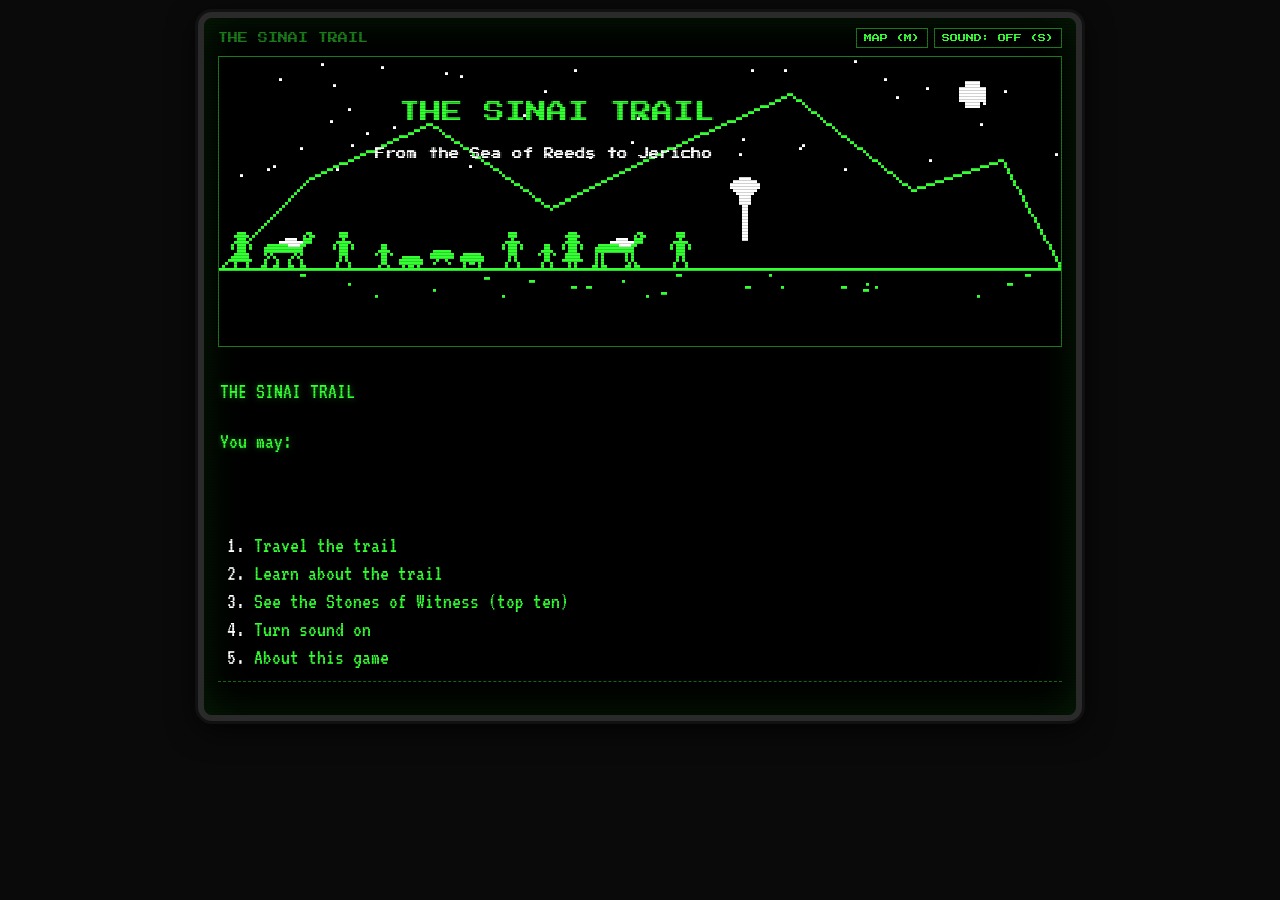
==== index.html @ 5757d83b "Sinai Trail v0.1 — playable demo Co-Authored-By: Claude Opus 5 <noreply@anthropic.com>" ====
<!DOCTYPE html>
<html lang="en">
<head>
<meta charset="utf-8">
<meta name="viewport" content="width=device-width, initial-scale=1">
<title>The Sinai Trail</title>
<meta name="description" content="An Oregon Trail-style game of Israel's forty-year journey from the Red Sea to Jericho, with teaching from BEMA Discipleship, David Pawson and BibleProject.">
<link rel="preconnect" href="https://fonts.googleapis.com">
<link href="https://fonts.googleapis.com/css2?family=Press+Start+2P&family=VT323&display=swap" rel="stylesheet">
<link rel="stylesheet" href="css/style.css">
</head>
<body>
<div id="monitor">
  <div id="bezel">
    <div id="topbar">
      <span id="brand">THE SINAI TRAIL</span>
      <span id="btns"><button id="mapbtn">MAP (M)</button><button id="sndbtn">SOUND: OFF (S)</button></span>
    </div>
    <canvas id="scene" width="560" height="192"></canvas>
    <div id="title"></div>
    <div id="text"></div>
    <ul id="menu"></ul>
    <div id="status"></div>
    <div id="scanlines"></div>
  </div>
  <div id="map" hidden>
    <div id="mapwrap">
      <canvas id="mapc" width="560" height="384"></canvas>
      <div id="mapside">
        <h3>WHERE YOU HAVE BEEN</h3>
        <ul id="maplog"></ul>
        <p class="hint">Route: Sea of Reeds → Marah → Elim → Sin → Rephidim → Sinai → Taberah → Hazeroth → Kadesh → Paran/Zin → Kadesh → Mt Hor → Arabah → Jahaz → Shittim → Nebo → Jordan → Jericho</p>
      </div>
    </div>
  </div>
</div>
<script src="js/data/core.js"></script>
<script src="js/data/stops_exodus.js"></script>
<script src="js/data/stops_numbers.js"></script>
<script src="js/data/stops_joshua.js"></script>
<script src="js/data/events.js"></script>
<script src="js/scenes.js"></script>
<script src="js/map.js"></script>
<script src="js/audio.js"></script>
<script src="js/engine.js"></script>
</body>
</html>
---- css/style.css ----
/* THE SINAI TRAIL — Apple II phosphor look */
:root { --g: #33ff33; --dg: #1a7a1a; --k: #000; --w: #fff; }
* { box-sizing: border-box; }
html, body { margin: 0; background: #0a0a0a; color: var(--g); font-family: 'VT323', 'Courier New', monospace; }
#monitor { max-width: 900px; margin: 12px auto; padding: 0 8px; }
#bezel { position: relative; background: var(--k); border: 6px solid #2a2a2a; border-radius: 14px; box-shadow: 0 0 0 3px #111, 0 0 40px rgba(51,255,51,.12) inset, 0 8px 30px rgba(0,0,0,.8); padding: 10px 14px 12px; overflow: hidden; }
#topbar { display: flex; justify-content: space-between; align-items: center; font-family: 'Press Start 2P', monospace; font-size: 10px; color: var(--dg); margin-bottom: 8px; }
#btns button { background: var(--k); color: var(--g); border: 1px solid var(--dg); font-family: 'Press Start 2P', monospace; font-size: 8px; padding: 5px 7px; margin-left: 6px; cursor: pointer; }
#btns button:hover { background: var(--dg); color: var(--k); }
#scene { display: block; width: 100%; height: auto; image-rendering: pixelated; image-rendering: crisp-edges; border: 1px solid var(--dg); background: var(--k); }
#title { font-family: 'Press Start 2P', monospace; font-size: 11px; color: var(--w); margin: 10px 0 4px; min-height: 14px; letter-spacing: 1px; }
#text { white-space: pre-wrap; font-size: 22px; line-height: 1.15; min-height: 150px; max-height: 400px; overflow-y: auto; padding: 4px 2px; cursor: default; text-shadow: 0 0 6px rgba(51,255,51,.45); }
#menu { list-style: none; margin: 6px 0 0; padding: 0; font-size: 22px; }
#menu li { padding: 3px 6px; cursor: pointer; border-left: 3px solid transparent; }
#menu li:hover { background: #062; border-left-color: var(--g); }
#menu li.cont { color: var(--dg); animation: blink 1.4s steps(2) infinite; }
#menu li.inp input { background: var(--k); color: var(--g); border: none; border-bottom: 2px solid var(--g); font-family: inherit; font-size: 22px; width: 260px; outline: none; }
#menu .k { color: var(--w); }
#status { display: flex; flex-wrap: wrap; gap: 4px 18px; border-top: 1px dashed var(--dg); margin-top: 10px; padding-top: 6px; font-size: 18px; color: var(--dg); min-height: 22px; }
#status span { white-space: nowrap; }
#scanlines { pointer-events: none; position: absolute; inset: 0; background: repeating-linear-gradient(0deg, rgba(0,0,0,.18) 0 1px, transparent 1px 3px); mix-blend-mode: multiply; }
@keyframes blink { 50% { opacity: .3; } }
/* map overlay */
#map[hidden] { display: none; }
#map { position: fixed; inset: 0; background: rgba(0,0,0,.92); z-index: 10; display: flex; align-items: center; justify-content: center; cursor: pointer; }
#mapwrap { display: flex; gap: 14px; max-width: 900px; width: 96%; align-items: stretch; cursor: default; }
#mapc { width: 66%; height: auto; image-rendering: pixelated; border: 4px solid var(--dg); background: var(--k); flex: 0 0 66%; }
#mapside { flex: 1; border: 2px solid var(--dg); padding: 10px; font-size: 18px; overflow-y: auto; max-height: 70vh; }
#mapside h3 { font-family: 'Press Start 2P', monospace; font-size: 9px; color: var(--w); margin: 0 0 8px; }
#mapside ul { padding-left: 18px; margin: 0; }
#mapside .hint { color: var(--dg); font-size: 15px; }
@media (max-width: 640px) {
  #text, #menu, #menu li.inp input { font-size: 18px; }
  #status { font-size: 15px; }
  #mapwrap { flex-direction: column; }
  #mapc { width: 100%; flex-basis: auto; }
}
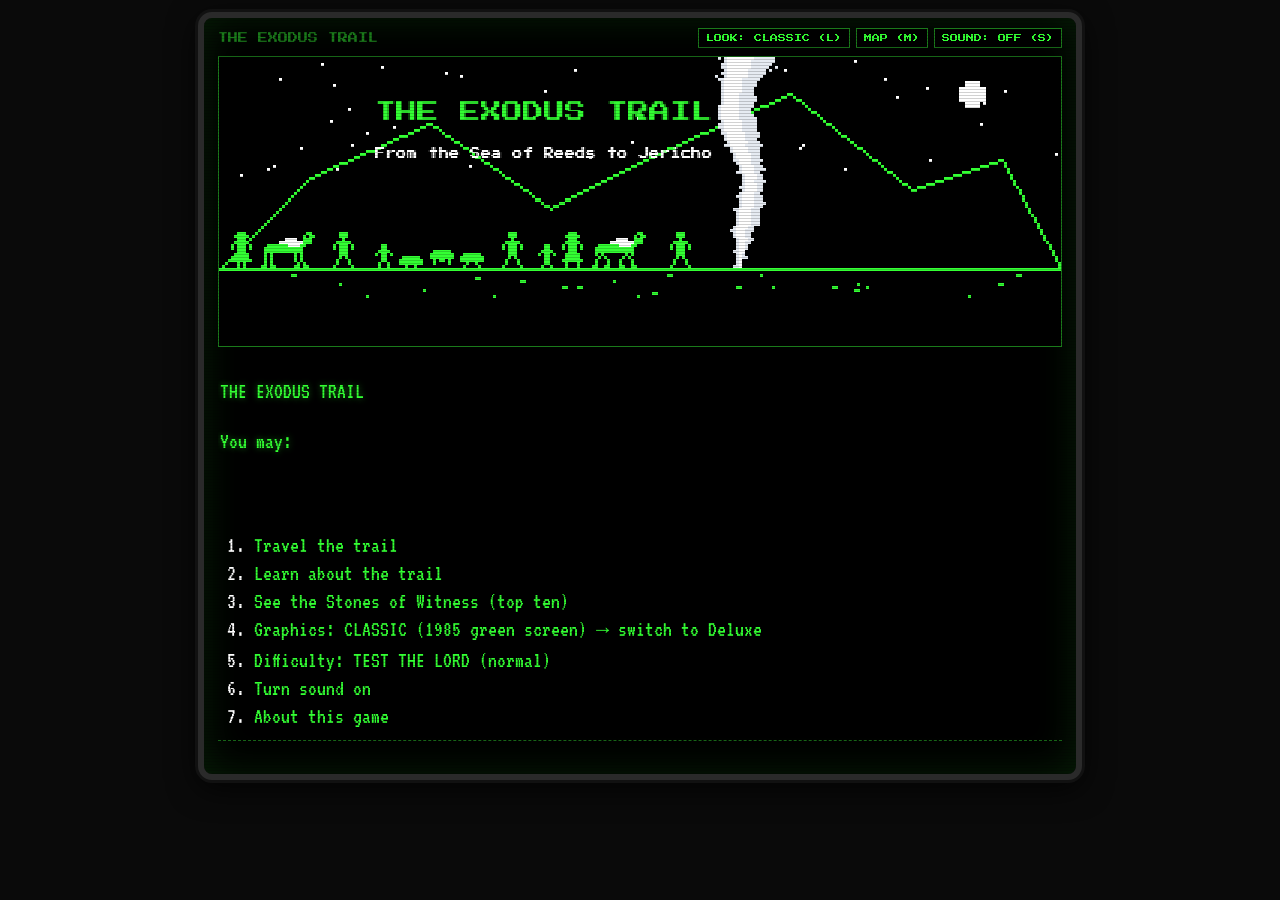
==== commit 82ecaef0: "v0.6 art: hero household, postcards, vignettes, pillar, portraits, parchment map, market scene - js/" ====
--- a/index.html
+++ b/index.html
@@ -3,8 +3,8 @@
 <head>
 <meta charset="utf-8">
 <meta name="viewport" content="width=device-width, initial-scale=1">
-<title>The Sinai Trail</title>
-<meta name="description" content="An Oregon Trail-style game of Israel's forty-year journey from the Red Sea to Jericho, with teaching from BEMA Discipleship, David Pawson and BibleProject.">
+<title>The Exodus Trail</title>
+<meta name="description" content="An Oregon Trail-style game of Israel's forty-year journey from the Red Sea to Jericho.">
 <link rel="preconnect" href="https://fonts.googleapis.com">
 <link href="https://fonts.googleapis.com/css2?family=Press+Start+2P&family=VT323&display=swap" rel="stylesheet">
 <link rel="stylesheet" href="css/style.css">
@@ -13,13 +13,14 @@
 <div id="monitor">
   <div id="bezel">
     <div id="topbar">
-      <span id="brand">THE SINAI TRAIL</span>
-      <span id="btns"><button id="mapbtn">MAP (M)</button><button id="sndbtn">SOUND: OFF (S)</button></span>
+      <span id="brand">THE EXODUS TRAIL</span>
+      <span id="btns"><button id="lookbtn">LOOK: CLASSIC (L)</button><button id="mapbtn">MAP (M)</button><button id="sndbtn">SOUND: OFF (S)</button></span>
     </div>
     <canvas id="scene" width="560" height="192"></canvas>
     <div id="title"></div>
     <div id="text"></div>
     <ul id="menu"></ul>
+    <canvas id="party" width="560" height="52" hidden></canvas>
     <div id="status"></div>
     <div id="scanlines"></div>
   </div>
@@ -39,7 +40,10 @@
 <script src="js/data/stops_numbers.js"></script>
 <script src="js/data/stops_joshua.js"></script>
 <script src="js/data/events.js"></script>
+<script src="js/art_v06.js"></script>
 <script src="js/scenes.js"></script>
+<script src="js/scenes_deluxe.js"></script>
+<script src="js/minigames.js"></script>
 <script src="js/map.js"></script>
 <script src="js/audio.js"></script>
 <script src="js/engine.js"></script>
--- a/css/style.css
+++ b/css/style.css
@@ -1,4 +1,4 @@
-/* THE SINAI TRAIL — Apple II phosphor look */
+/* THE EXODUS TRAIL — Apple II phosphor look */
 :root { --g: #33ff33; --dg: #1a7a1a; --k: #000; --w: #fff; }
 * { box-sizing: border-box; }
 html, body { margin: 0; background: #0a0a0a; color: var(--g); font-family: 'VT323', 'Courier New', monospace; }
@@ -16,6 +16,9 @@
 #menu li.cont { color: var(--dg); animation: blink 1.4s steps(2) infinite; }
 #menu li.inp input { background: var(--k); color: var(--g); border: none; border-bottom: 2px solid var(--g); font-family: inherit; font-size: 22px; width: 260px; outline: none; }
 #menu .k { color: var(--w); }
+#party { display: block; width: 100%; max-width: 560px; height: auto; image-rendering: pixelated; margin-top: 8px; border-top: 1px dashed var(--dg); padding-top: 6px; }
+#party[hidden] { display: none; }
+body.deluxe #party { border-top: 2px solid #b58a4a; }
 #status { display: flex; flex-wrap: wrap; gap: 4px 18px; border-top: 1px dashed var(--dg); margin-top: 10px; padding-top: 6px; font-size: 18px; color: var(--dg); min-height: 22px; }
 #status span { white-space: nowrap; }
 #scanlines { pointer-events: none; position: absolute; inset: 0; background: repeating-linear-gradient(0deg, rgba(0,0,0,.18) 0 1px, transparent 1px 3px); mix-blend-mode: multiply; }
@@ -35,3 +38,24 @@
   #mapwrap { flex-direction: column; }
   #mapc { width: 100%; flex-basis: auto; }
 }
+
+/* ===================== DELUXE LOOK (1990 colour edition) ===================== */
+body.deluxe { background: #1b1a24; color: #2b1d0e; }
+body.deluxe #bezel { background: #e9dcb9; border: 6px solid #5a3e28; border-radius: 6px; box-shadow: 0 0 0 3px #2c1c10, 0 0 0 5px #b58a4a, 0 10px 34px rgba(0,0,0,.7); }
+body.deluxe #topbar { color: #7a4a22; }
+body.deluxe #btns button { background: #f4ead0; color: #5a2a12; border: 2px solid #8a5a32; box-shadow: inset -2px -2px 0 #c9a76a, inset 2px 2px 0 #fff8e8; }
+body.deluxe #btns button:hover { background: #d9b877; color: #2b1d0e; }
+body.deluxe #scene { border: 3px solid #5a3e28; box-shadow: inset 0 0 0 2px #b58a4a; background: #000; }
+body.deluxe #title { color: #8a2a12; text-shadow: 1px 1px 0 #fff8e8; }
+body.deluxe #text { color: #2b1d0e; text-shadow: none; font-size: 23px; }
+body.deluxe #menu li { border-left: 3px solid transparent; }
+body.deluxe #menu li:hover { background: #d9b877; border-left-color: #8a2a12; }
+body.deluxe #menu li.cont { color: #7a4a22; }
+body.deluxe #menu .k { color: #8a2a12; }
+body.deluxe #menu li.inp input { background: #fff8e8; color: #2b1d0e; border-bottom: 2px solid #8a5a32; }
+body.deluxe #status { border-top: 2px solid #b58a4a; color: #5a3e28; }
+body.deluxe #scanlines { background: none; }
+body.deluxe #map { background: rgba(20,14,8,.94); }
+body.deluxe #mapc, body.deluxe #mapside { border-color: #b58a4a; }
+body.deluxe #mapside { color: #e9dcb9; }
+body.deluxe #mapside .hint { color: #b58a4a; }
